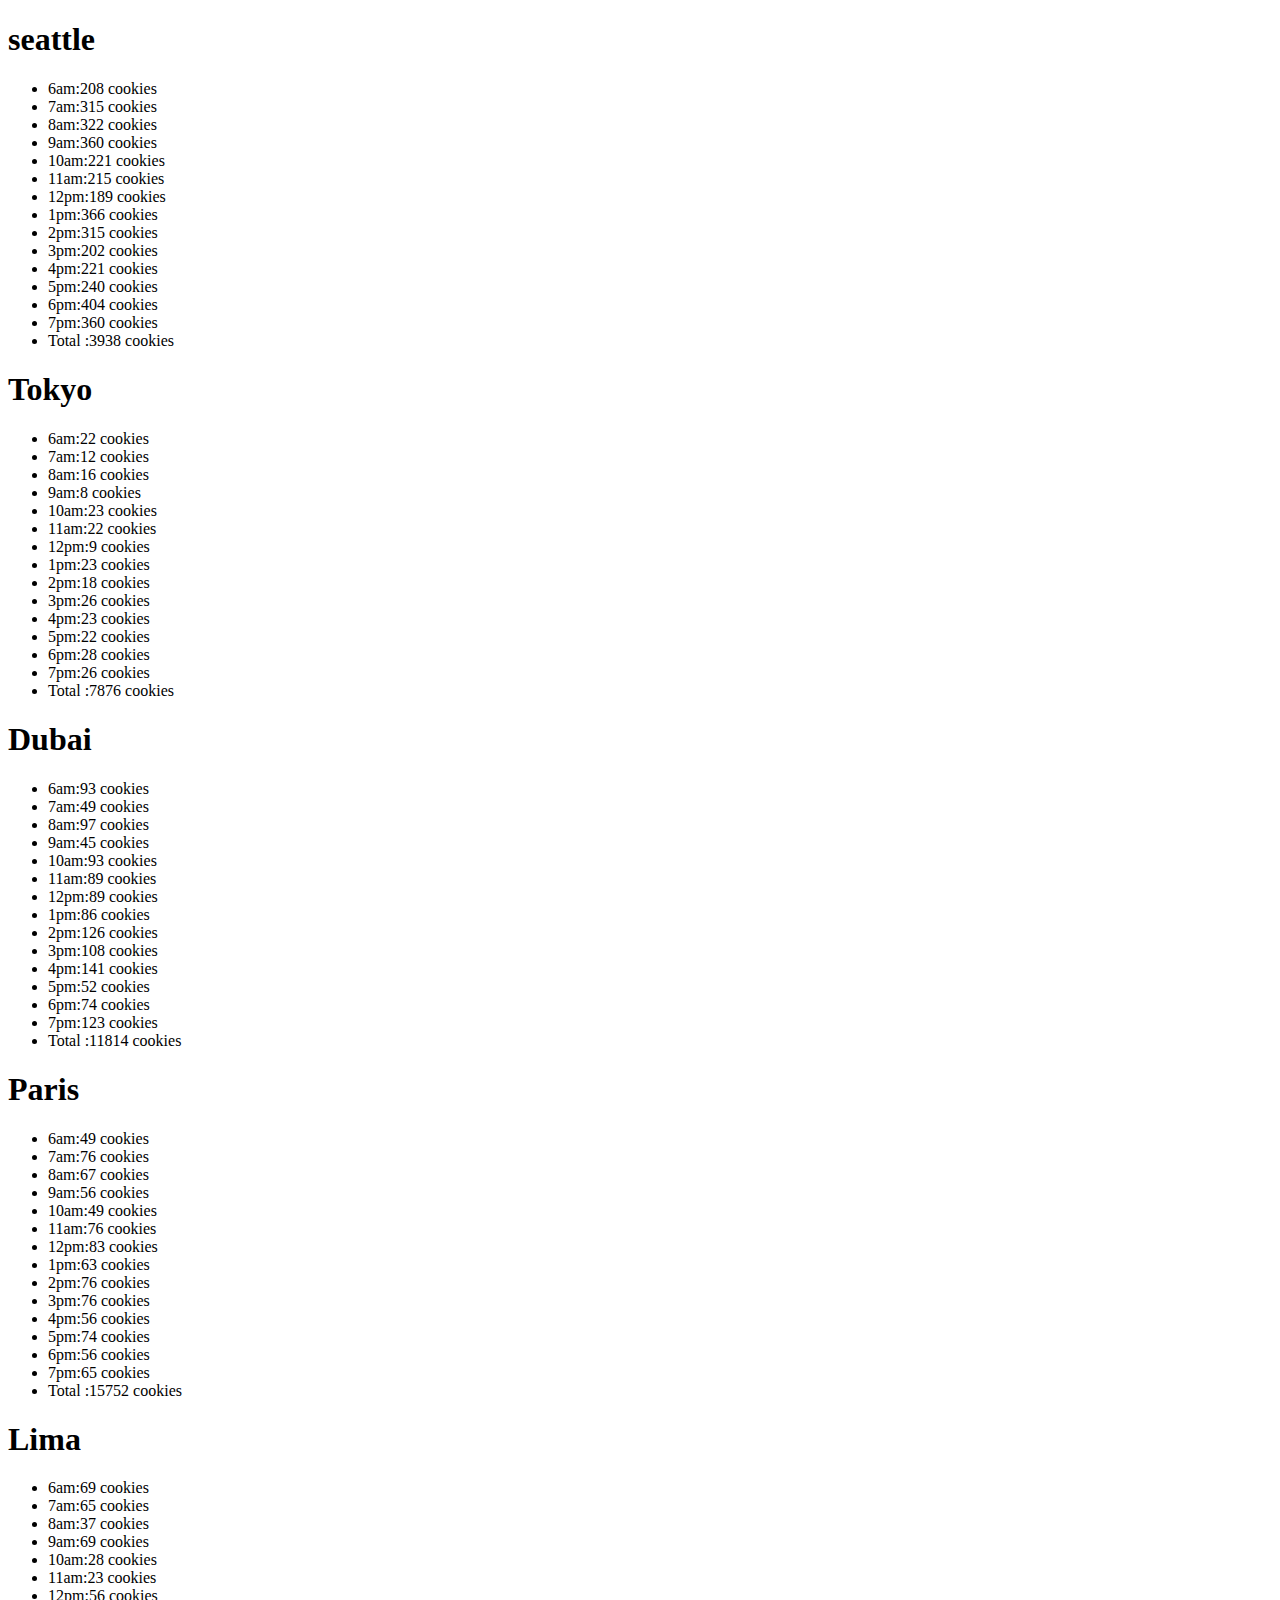
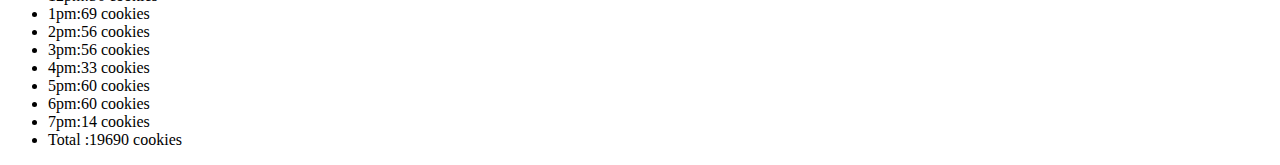
==== index.htm @ 6b37f5cb "delet" ====
<!DOCTYPE html>
<html lang="en">
<head>
    
    <title>Document</title>
</head>
<body>
    
   <main>
       
       <div id="content"></div>
       
       
    </main>
       
       <script src="js/app.js"></script>
    </body>
</html>
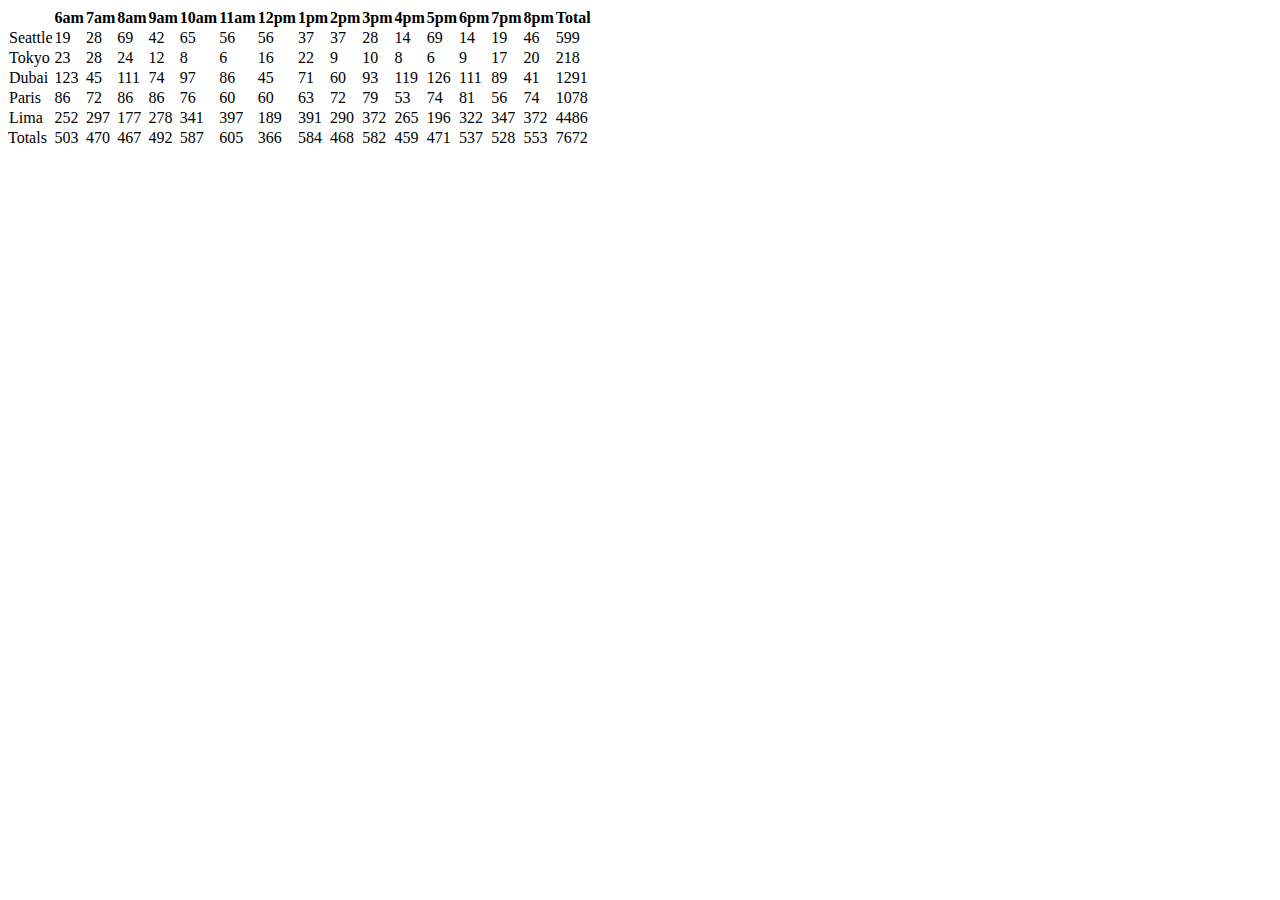
==== commit 1de3b7fe: "lab7" ====
--- a/index.htm
+++ b/index.htm
@@ -9,10 +9,10 @@
    <main>
        
        <div id="content"></div>
-       
+       <div id="salmonTable"></div>
        
     </main>
-       
-       <script src="js/app.js"></script>
+   
+       <script src="js/app2.js"></script>
     </body>
 </html>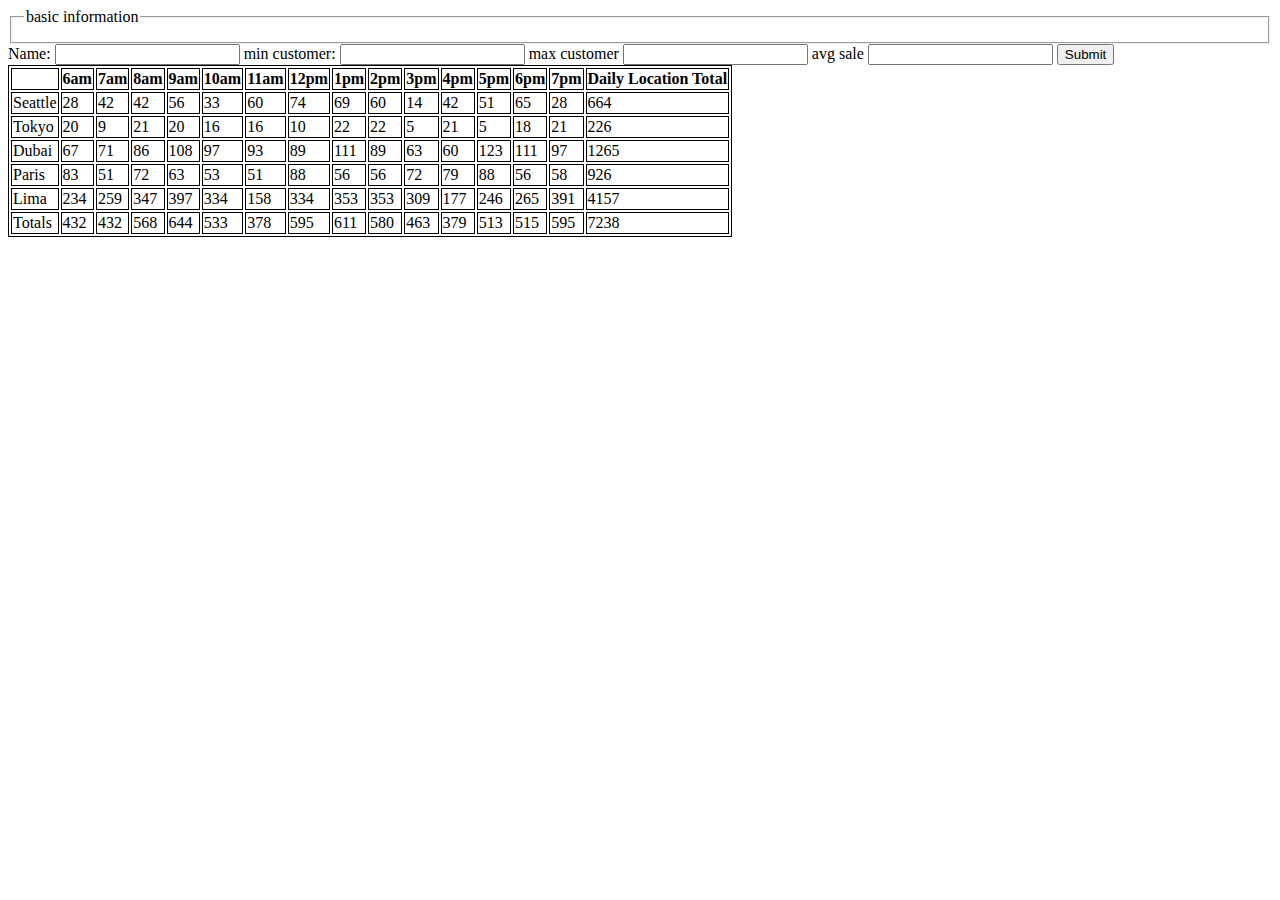
==== commit bad69136: "dd" ====
--- a/index.htm
+++ b/index.htm
@@ -1,18 +1,51 @@
 <!DOCTYPE html>
 <html lang="en">
 <head>
-    
+    <link rel="stylesheet" href="style.css">
     <title>Document</title>
 </head>
 <body>
     
+    <form id="cookiesForm">
+
+        <fieldset>
+            <legend>basic information</legend>
+
+        </fieldset>
+
+        <label>Name: </label>
+                <input type ="text" name="name">
+                <label>min customer: </label>
+                <input type="text" name="min">
+                <label>max customer</label>
+                <input type="text" name="max">
+                <label>avg sale</label>
+                <input type="text" name="avg">
+                
+
+
+               
+
+
+                <button type="submit">Submit</button>
+
+    </form>
+
+
+
+
+
+
+
+
+
    <main>
        
-       <div id="content"></div>
+       <div id="content-area"></div>
        <div id="salmonTable"></div>
        
     </main>
    
-       <script src="js/app2.js"></script>
+       <script src="js/app3.js"></script>
     </body>
 </html>--- a/style.css
+++ b/style.css
@@ -0,0 +1,3 @@
+table ,td, tr ,th{
+    border: 1px solid black;
+}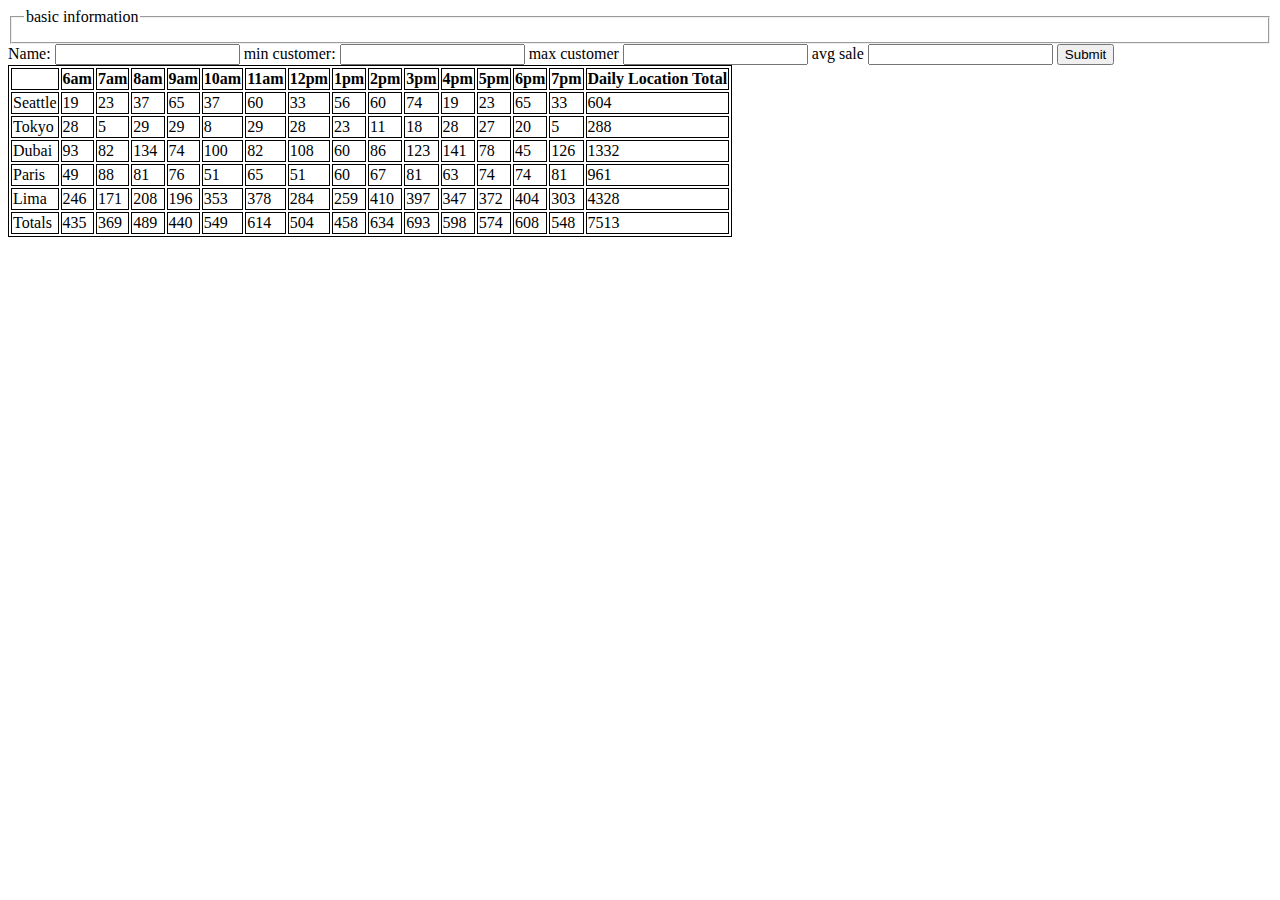
==== commit da7c7957: "lab8" ====
--- a/index.htm
+++ b/index.htm
@@ -42,10 +42,10 @@
    <main>
        
        <div id="content-area"></div>
-       <div id="salmonTable"></div>
+       <div id="kittensProfile"></div>
        
     </main>
    
-       <script src="js/app3.js"></script>
+       <script src="js/app.js"></script>
     </body>
 </html>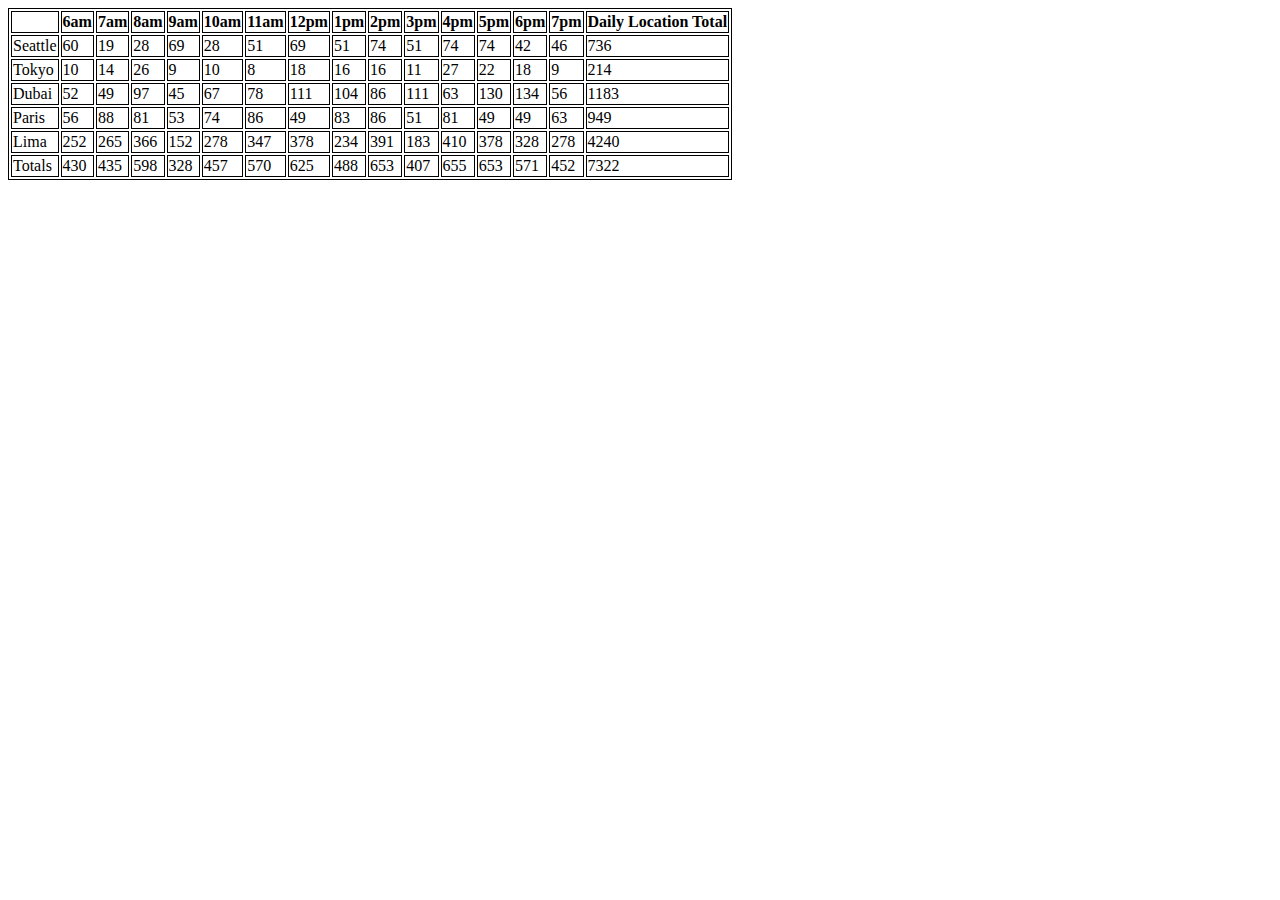
==== commit 7cfaaa25: "lab7" ====
--- a/index.htm
+++ b/index.htm
@@ -6,32 +6,7 @@
 </head>
 <body>
     
-    <form id="cookiesForm">
-
-        <fieldset>
-            <legend>basic information</legend>
-
-        </fieldset>
-
-        <label>Name: </label>
-                <input type ="text" name="name">
-                <label>min customer: </label>
-                <input type="text" name="min">
-                <label>max customer</label>
-                <input type="text" name="max">
-                <label>avg sale</label>
-                <input type="text" name="avg">
-                
-
-
-               
-
-
-                <button type="submit">Submit</button>
-
-    </form>
-
-
+  
 
 
 
@@ -42,7 +17,7 @@
    <main>
        
        <div id="content-area"></div>
-       <div id="kittensProfile"></div>
+       <div id="salmonTable"></div>
        
     </main>
    
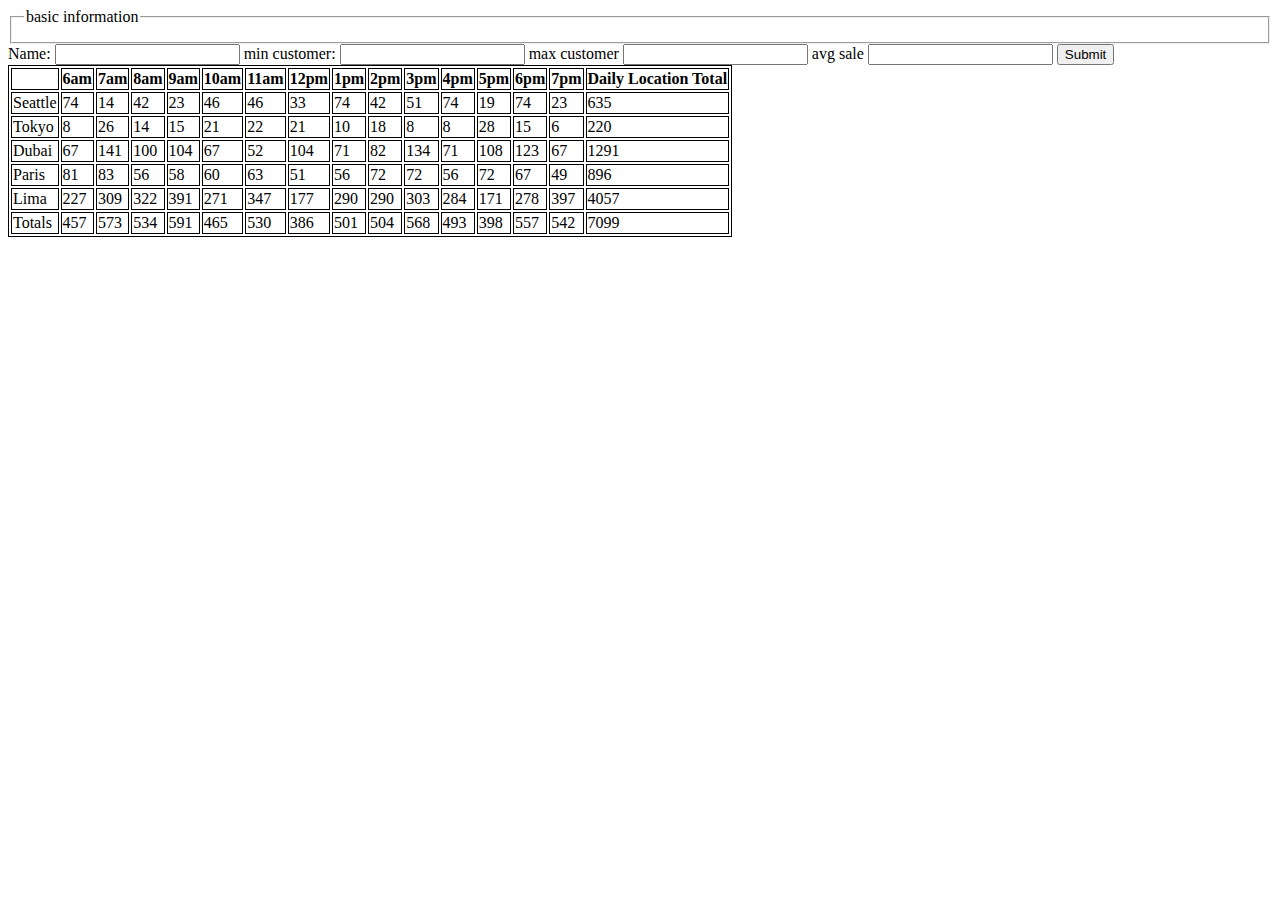
==== commit 53ec7f98: "Merge 29792df74dfd223be6731bbd4c872ebf37b77b9c into 6b37f5cb36a8454e26586074e64a4a6ef1e68b20" ====
--- a/index.htm
+++ b/index.htm
@@ -6,7 +6,32 @@
 </head>
 <body>
     
-  
+    <form id="cookiesForm">
+
+        <fieldset>
+            <legend>basic information</legend>
+
+        </fieldset>
+
+        <label>Name: </label>
+                <input type ="text" name="name">
+                <label>min customer: </label>
+                <input type="text" name="min">
+                <label>max customer</label>
+                <input type="text" name="max">
+                <label>avg sale</label>
+                <input type="text" name="avg">
+                
+
+
+               
+
+
+                <button type="submit">Submit</button>
+
+    </form>
+
+
 
 
 
@@ -17,7 +42,7 @@
    <main>
        
        <div id="content-area"></div>
-       <div id="salmonTable"></div>
+       <div id="kittensProfile"></div>
        
     </main>
    
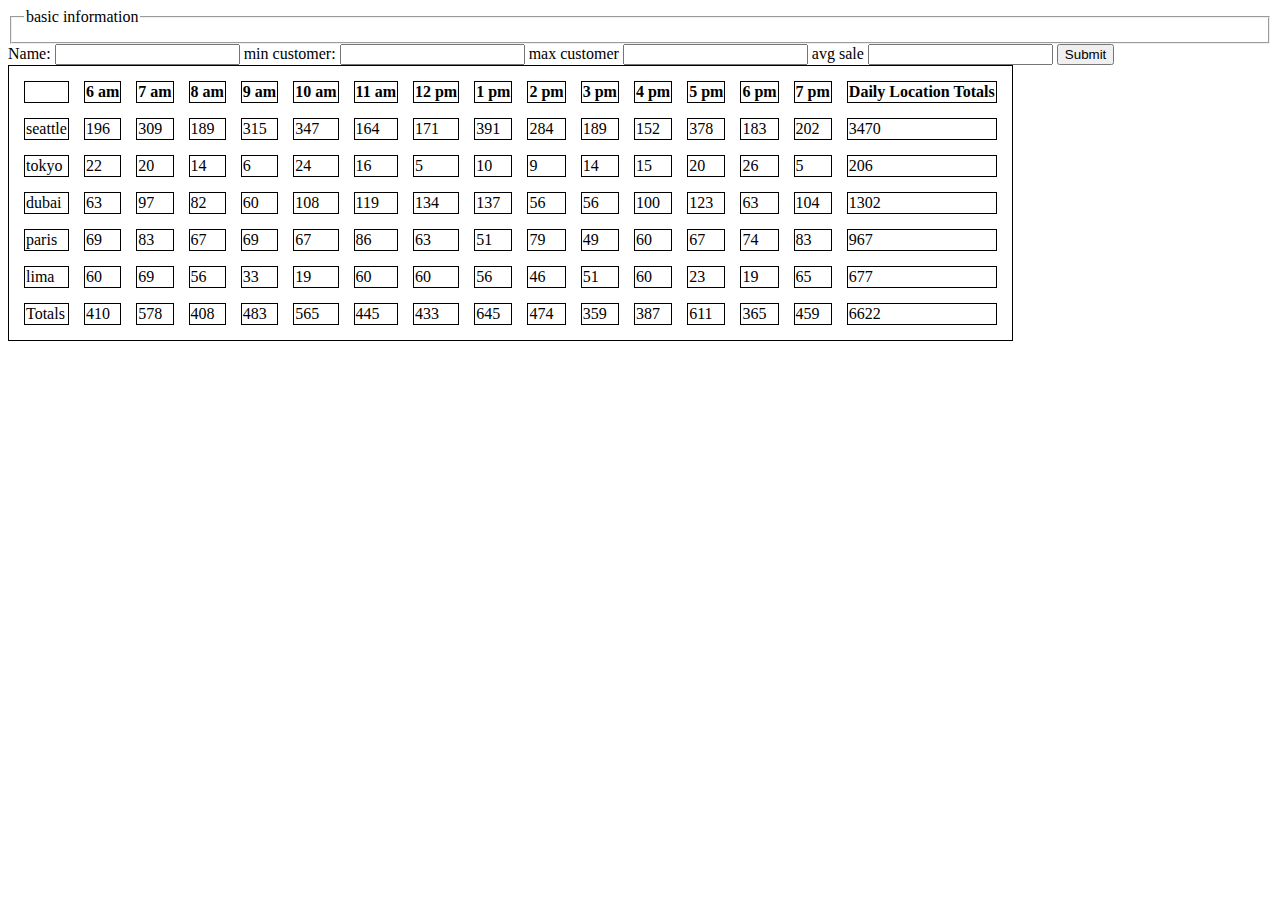
==== commit 74818650: "fix" ====
--- a/index.htm
+++ b/index.htm
@@ -14,13 +14,13 @@
         </fieldset>
 
         <label>Name: </label>
-                <input type ="text" name="name">
+                <input type ="text" name="location">
                 <label>min customer: </label>
                 <input type="text" name="min">
                 <label>max customer</label>
                 <input type="text" name="max">
                 <label>avg sale</label>
-                <input type="text" name="avg">
+                <input type="text" name="avgSales">
                 
 
 
@@ -42,7 +42,7 @@
    <main>
        
        <div id="content-area"></div>
-       <div id="kittensProfile"></div>
+       
        
     </main>
    
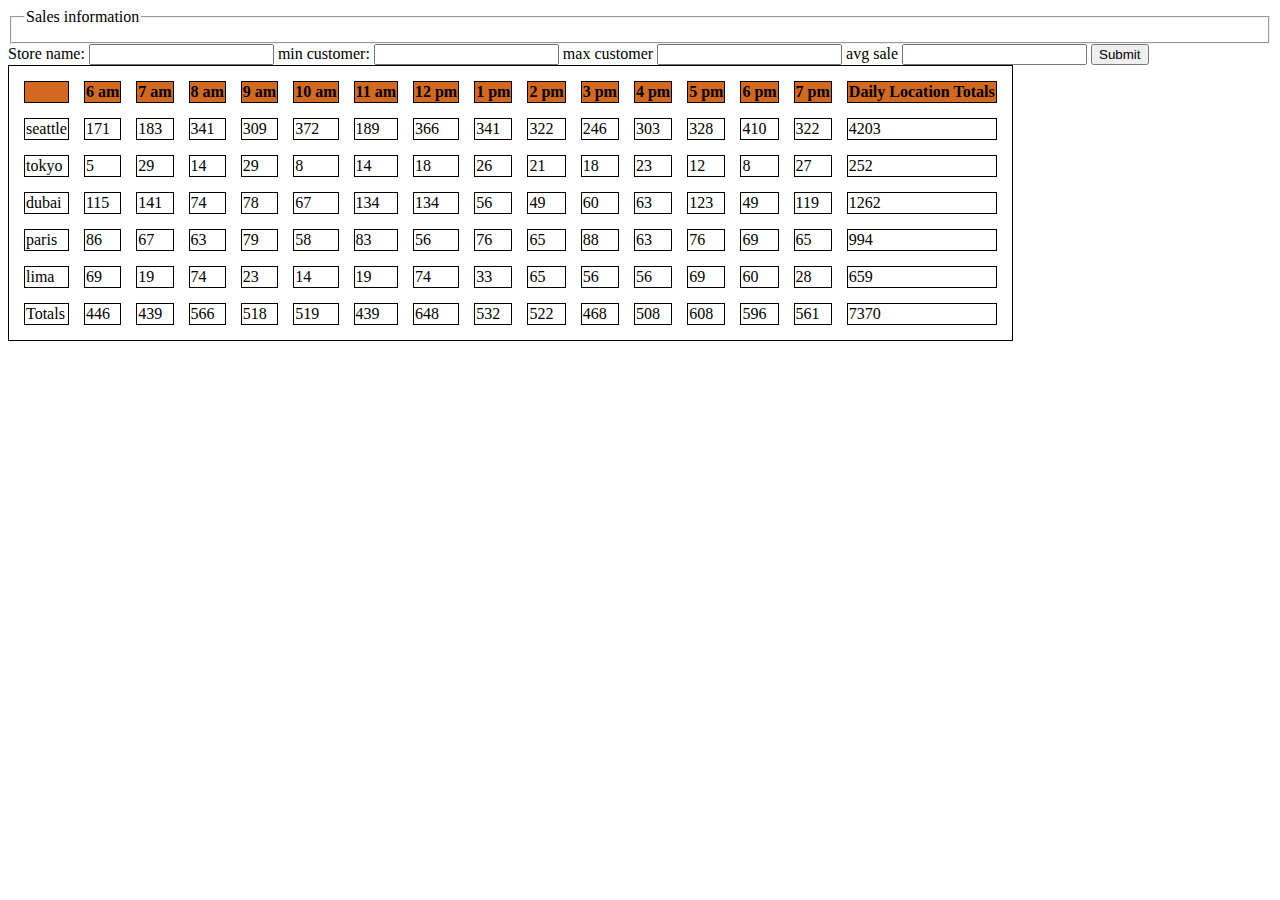
==== commit 3778cc4d: "fix" ====
--- a/index.htm
+++ b/index.htm
@@ -9,11 +9,12 @@
     <form id="cookiesForm">
 
         <fieldset>
-            <legend>basic information</legend>
+            <legend style="font-family: cursive;">Sales information</legend>
+            
 
         </fieldset>
 
-        <label>Name: </label>
+        <label>Store name: </label>
                 <input type ="text" name="location">
                 <label>min customer: </label>
                 <input type="text" name="min">
@@ -43,6 +44,7 @@
        
        <div id="content-area"></div>
        
+       <img src="https://upload.wikimedia.org/wikipedia/commons/3/38/Salmo_salar_GLERL_1.jpg" alt="">
        
     </main>
    
--- a/style.css
+++ b/style.css
@@ -1,3 +1,13 @@
 table ,td, tr ,th{
     border: 1px solid black;
-}+    font-family: cursive;
+}
+
+label{
+    font-family: cursive;
+}
+
+th{
+    background-color: chocolate;;
+}
+
